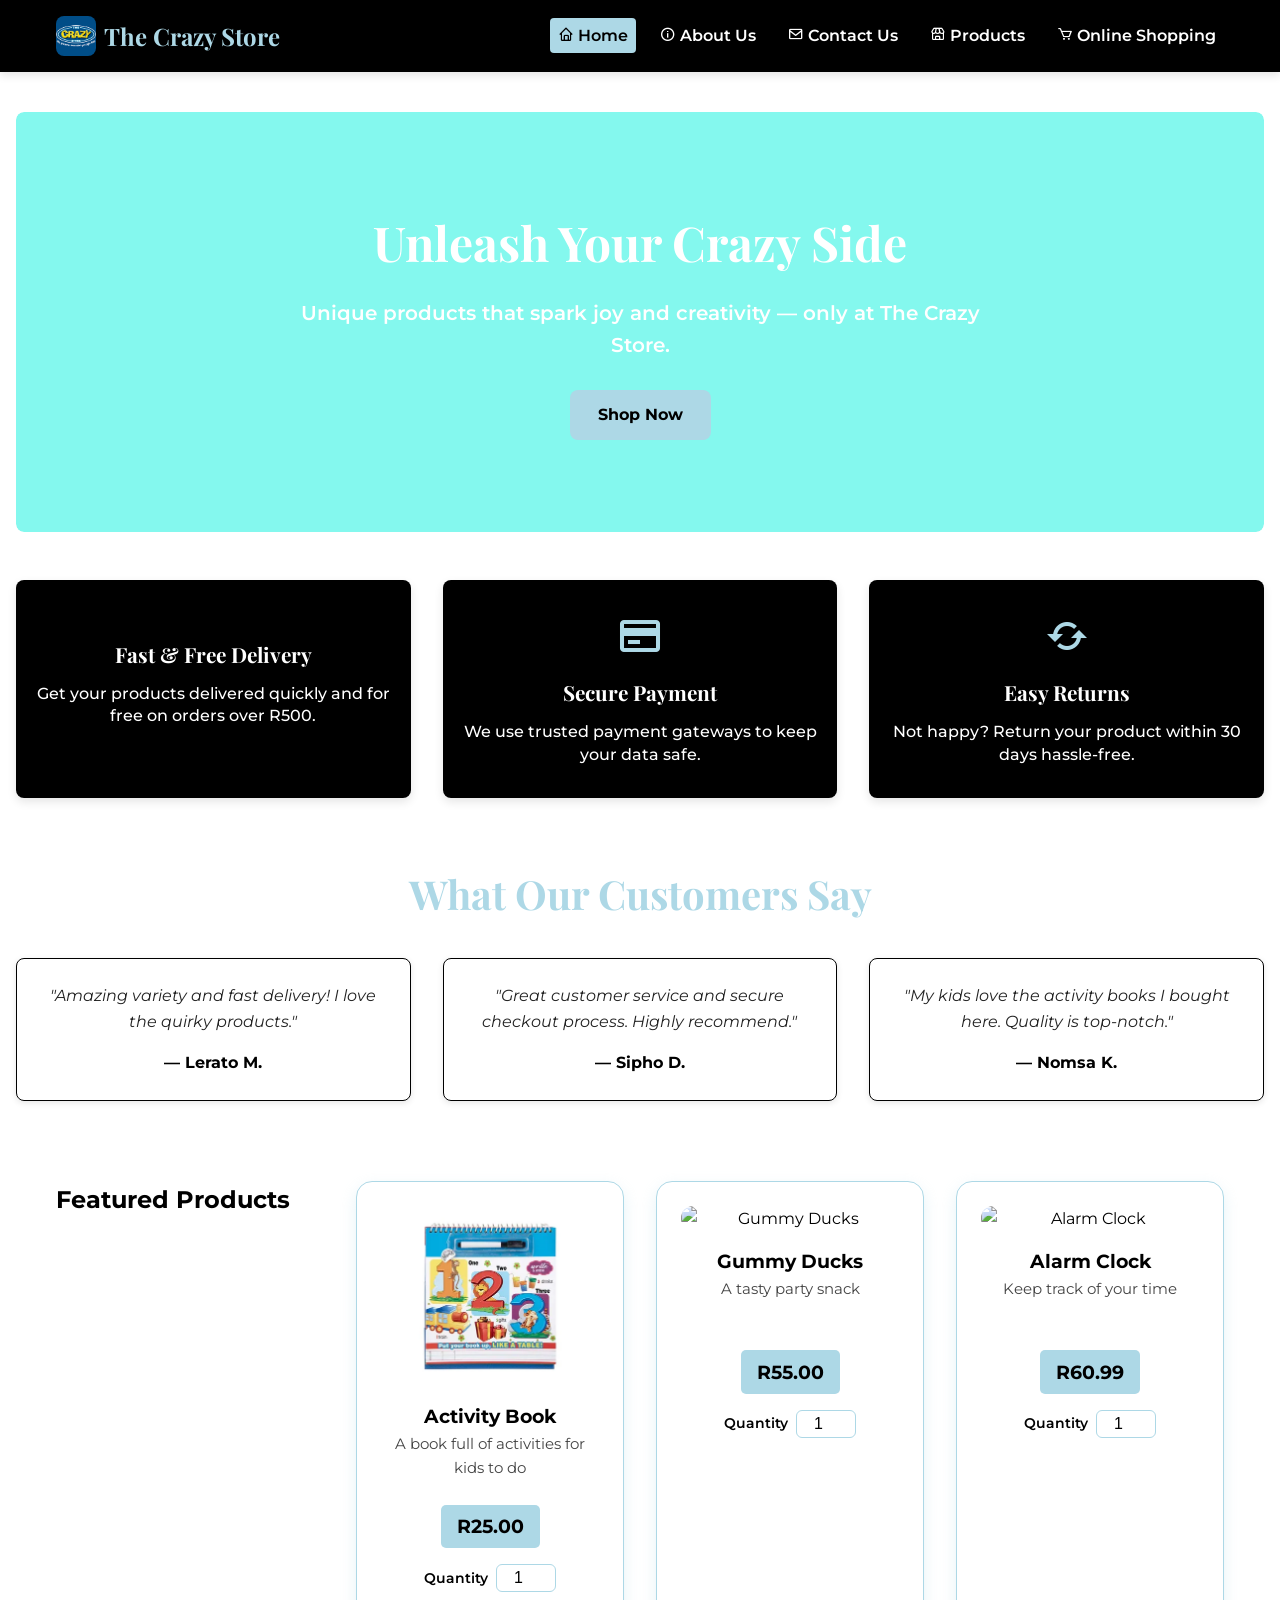
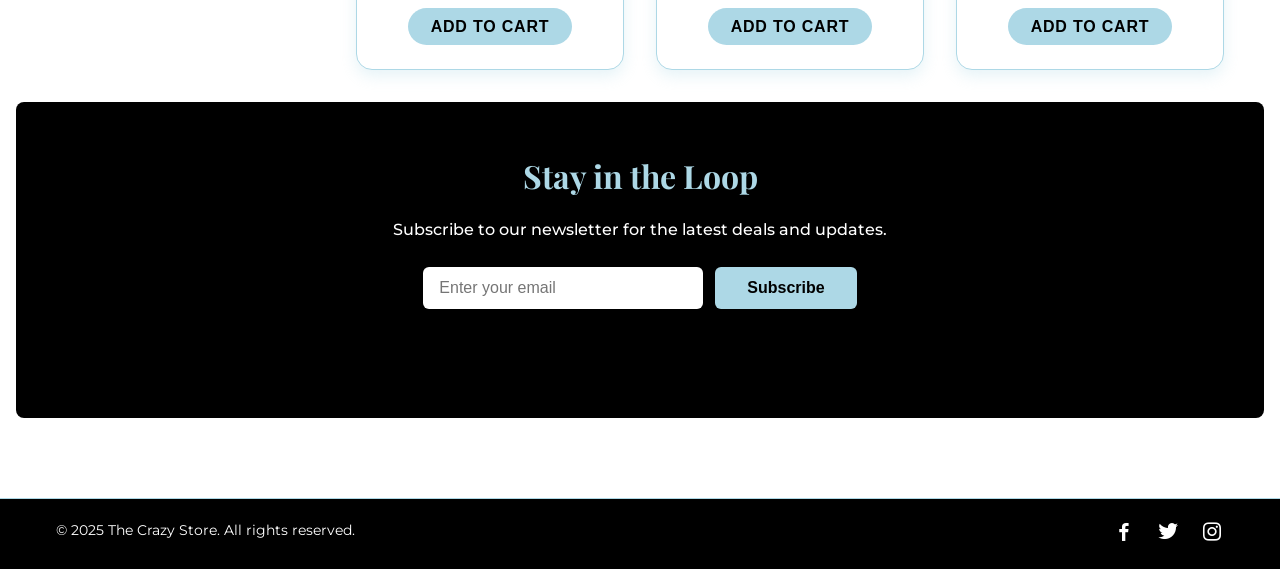
==== Crazy Store/index.html @ b0e495d2 "i have made some changes to my previous website which had poor styling and had a poor appearance" ====
<!DOCTYPE html>
<html lang="en">
<head>
  <meta charset="UTF-8" />
  <meta name="viewport" content="width=device-width, initial-scale=1" />
  <title>The Crazy Store - Home</title>

  <!-- Boxicons -->
  <link href="https://unpkg.com/boxicons@2.1.4/css/boxicons.min.css" rel="stylesheet" />

  <!-- Google Fonts -->
  <link href="https://fonts.googleapis.com/css2?family=Montserrat:wght@400;600&family=Playfair+Display:wght@700&display=swap" rel="stylesheet" />

  <!-- External CSS -->
  <link rel="stylesheet" href="style.css" />
</head>
<body>

  <header class="header">
    <div class="container nav-container">
      <div class="logo">
        <img src="images/logo.png" alt="The Crazy Store Logo" class="logo-img" />
        <h1>The Crazy Store</h1>
      </div>

      <nav class="nav" id="nav-menu" aria-label="Primary Navigation">
        <ul class="nav-list" id="nav-list">
          <li><a href="index.html" class="nav-link active"><i class='bx bx-home'></i> Home</a></li>
          <li><a href="about us.html" class="nav-link"><i class='bx bx-info-circle'></i> About Us</a></li>
          <li><a href="contact us.html" class="nav-link"><i class='bx bx-envelope'></i> Contact Us</a></li>
          <li><a href="products .html" class="nav-link"><i class='bx bx-store'></i> Products</a></li>
          <li><a href="online store.html" class="nav-link"><i class='bx bx-cart'></i> Online Shopping</a></li>
        </ul>
      </nav>

      <button class="hamburger" id="hamburger" aria-label="Toggle menu">
        <i class='bx bx-menu'></i>
      </button>
    </div>
    <section id="cart-summary">
  <h2>Cart Summary</h2>
  <ul id="cart-items"></ul>
  <p><strong>Total: R<span id="cart-total">0.00</span></strong></p>
</section>

  </header>

  <main>

    <!-- Hero Section -->
    <section class="hero">
      <div class="hero-overlay"></div>
      <div class="container hero-content">
        <h2>Unleash Your Crazy Side</h2>
        <p>Unique products that spark joy and creativity — only at The Crazy Store.</p>
        <a href="products .html" class="btn hero-btn">Shop Now</a>
      </div>
    </section>

    <!-- Features Section -->
    <section class="features container">
      <div class="feature">
        <i class='bx bx-truck'></i>
        <h3>Fast & Free Delivery</h3>
        <p>Get your products delivered quickly and for free on orders over R500.</p>
      </div>
      <div class="feature">
        <i class='bx bx-credit-card'></i>
        <h3>Secure Payment</h3>
        <p>We use trusted payment gateways to keep your data safe.</p>
      </div>
      <div class="feature">
        <i class='bx bx-refresh'></i>
        <h3>Easy Returns</h3>
        <p>Not happy? Return your product within 30 days hassle-free.</p>
      </div>
    </section>

    <!-- Testimonials Section -->
    <section class="testimonials container">
      <h2>What Our Customers Say</h2>
      <div class="testimonial-cards">
        <blockquote class="testimonial-card">
          <p>"Amazing variety and fast delivery! I love the quirky products."</p>
          <cite>— Lerato M.</cite>
        </blockquote>
        <blockquote class="testimonial-card">
          <p>"Great customer service and secure checkout process. Highly recommend."</p>
          <cite>— Sipho D.</cite>
        </blockquote>
        <blockquote class="testimonial-card">
          <p>"My kids love the activity books I bought here. Quality is top-notch."</p>
          <cite>— Nomsa K.</cite>
        </blockquote>
      </div>
    </section>

    <!-- Featured Products Section -->
    <section class="product-grid container">
      <h2>Featured Products</h2>

      <article class="product-card">
        <img src="images/activity book.webp" alt="Activity Book" />
        <h3>Activity Book</h3>
        <p>A book full of activities for kids to do</p>
        <span class="price">R25.00</span>
        <div class="quantity">
          <label for="quantity-1">Quantity</label>
          <input type="number" id="quantity-1" class="quantity-input" value="1" min="1" />
        </div>
        <button class="btn add-to-cart-btn">Add to Cart</button>
      </article>

      <article class="product-card">
        <img src="images/gummy ducks.webp" alt="Gummy Ducks" />
        <h3>Gummy Ducks</h3>
        <p>A tasty party snack</p>
        <span class="price">R55.00</span>
        <div class="quantity">
          <label for="quantity-2">Quantity</label>
          <input type="number" id="quantity-2" class="quantity-input" value="1" min="1" />
        </div>
        <button class="btn add-to-cart-btn">Add to Cart</button>
      </article>

      <article class="product-card">
        <img src="images/alarm clock.webp" alt="Alarm Clock" />
        <h3>Alarm Clock</h3>
        <p>Keep track of your time</p>
        <span class="price">R60.99</span>
        <div class="quantity">
          <label for="quantity-3">Quantity</label>
          <input type="number" id="quantity-3" class="quantity-input" value="1" min="1" />
        </div>
        <button class="btn add-to-cart-btn">Add to Cart</button>
      </article>
    </section>

    <!-- Newsletter Signup -->
    <section class="newsletter container">
      <h2>Stay in the Loop</h2>
      <p>Subscribe to our newsletter for the latest deals and updates.</p>
      <form id="newsletter-form" action="#" method="post" novalidate>
        <input type="email" name="email" id="email" placeholder="Enter your email" required />
        <button type="submit" class="btn">Subscribe</button>
      </form>
      <p id="form-message" role="alert" aria-live="polite"></p>
    </section>

  </main>

  <footer>
    <div class="container footer-container">
      <p>&copy; 2025 The Crazy Store. All rights reserved.</p>
      <div class="social-links">
        <a href="#" aria-label="Facebook"><i class='bx bxl-facebook'></i></a>
        <a href="#" aria-label="Twitter"><i class='bx bxl-twitter'></i></a>
        <a href="#" aria-label="Instagram"><i class='bx bxl-instagram'></i></a>
      </div>
    </div>
  </footer>

  <script src="script.js"></script>
</body>
</html>
---- Crazy Store/style.css ----
/* CSS Variables */
:root {
  --color-black: #000000;
  --color-white: #ffffff;
  --color-babyblue: #add8e6; /* baby blue */
  --shadow-color: rgba(0, 0, 0, 0.1);
  --font-main: 'Montserrat', sans-serif;
  --font-heading: 'Playfair Display', serif;
}

/* Reset */
* {
  margin: 0;
  padding: 0;
  box-sizing: border-box;
}

body {
  font-family: var(--font-main);
  color: var(--color-black);
  background-color: var(--color-white);
  line-height: 1.6;
  min-height: 100vh;
}

img {
  max-width: 100%;
  display: block;
  border-radius: 0.5rem;
}

/* HEADER */
header.header {
  background-color: var(--color-black);
  color: var(--color-white);
  padding: 1rem 0;
  position: fixed;
  width: 100%;
  top: 0;
  z-index: 1000;
  box-shadow: 0 4px 8px var(--shadow-color);
}

.nav-container {
  display: flex;
  justify-content: space-between;
  align-items: center;
  max-width: 1200px;
  margin: 0 auto;
  padding: 0 1rem;
  flex-wrap: wrap;
}

.logo {
  display: flex;
  align-items: center;
  gap: 0.5rem;
}

.logo h1 {
  font-family: var(--font-heading);
  font-size: 1.5rem;
  color: var(--color-babyblue);
}

.logo-img {
  width: 40px;
  height: 40px;
  object-fit: contain;
}

.nav {
  flex-grow: 1;
  text-align: right;
}

.nav-list {
  list-style: none;
  display: flex;
  justify-content: flex-end;
  gap: 1rem;
  flex-wrap: wrap;
}

.nav-link {
  text-decoration: none;
  color: var(--color-white);
  padding: 0.5rem;
  border-radius: 0.25rem;
  font-weight: 600;
  transition: background 0.3s;
}

.nav-link:hover,
.nav-link.active {
  background-color: var(--color-babyblue);
  color: var(--color-black);
}

.hamburger {
  display: none;
  background: none;
  border: none;
  color: var(--color-white);
  font-size: 1.8rem;
  cursor: pointer;
}

/* Show hamburger on small screens */
@media (max-width: 768px) {
  .nav-list {
    display: none;
    flex-direction: column;
    background-color: var(--color-black);
    position: absolute;
    top: 60px;
    right: 1rem;
    padding: 1rem;
    border-radius: 8px;
    width: 200px;
  }
  .nav-list.show {
    display: flex;
  }
  .hamburger {
    display: block;
  }
}

/* MAIN CONTAINER */
main {
  margin-top: 80px; /* leave space for fixed header */
  max-width: 1400px;
  margin-left: auto;
  margin-right: auto;
  padding: 2rem 1rem;
}

/* HERO SECTION */
.hero {
  position: relative;
  background: url('images/hero-bg.jpg') center/cover no-repeat;
  height: 420px;
  display: flex;
  align-items: center;
  justify-content: center;
  color: var(--color-white);
  text-align: center;
  padding: 0 1rem;
  border-radius: 8px;
  overflow: hidden;
  margin-bottom: 3rem;
}

.hero-overlay {
  position: absolute;
  inset: 0;
  background-color: rgba(10, 241, 222, 0.5); /*aqua tint */
  mix-blend-mode: multiply;
  z-index: 1;
  border-radius: 8px;
}

.hero-content {
  position: relative;
  z-index: 2;
  max-width: 700px;
}

.hero h2 {
  font-family: var(--font-heading);
  font-size: 3rem;
  margin-bottom: 1rem;
  font-weight: 700;
}

.hero p {
  font-size: 1.25rem;
  margin-bottom: 1.8rem;
  font-weight: 600;
}

/* Button Styles */
.btn {
  background-color: var(--color-babyblue);
  color: var(--color-black);
  border: none;
  padding: 0.75rem 1.75rem;
  font-weight: 700;
  font-size: 1rem;
  border-radius: 8px;
  cursor: pointer;
  transition: background-color 0.3s ease;
  text-decoration: none;
  display: inline-block;
}

.btn:hover {
  background-color: #9cc9de;
}

/* FEATURES SECTION */
.features {
  display: flex;
  justify-content: space-between;
  gap: 2rem;
  margin: 3rem 0;
  text-align: center;
}

.feature {
  flex: 1;
  background-color: var(--color-black);
  color: var(--color-white);
  padding: 2rem 1rem;
  border-radius: 8px;
  box-shadow: 0 4px 10px var(--shadow-color);
  transition: background-color 0.3s ease;
}

.feature i {
  font-size: 3rem;
  color: var(--color-babyblue);
  margin-bottom: 1rem;
}

.feature h3 {
  margin-bottom: 0.75rem;
  font-family: var(--font-heading);
  font-size: 1.3rem;
}

.feature p {
  font-size: 1rem;
  font-weight: 500;
  line-height: 1.4;
}

.feature:hover {
  background-color: var(--color-babyblue);
  color: var(--color-black);
  cursor: default;
}

/* TESTIMONIALS SECTION */
.testimonials {
  margin: 4rem 0 3rem;
  text-align: center;
}

.testimonials h2 {
  font-family: var(--font-heading);
  font-size: 2.5rem;
  color: var(--color-babyblue);
  margin-bottom: 2rem;
}

.testimonial-cards {
  display: grid;
  grid-template-columns: repeat(auto-fit, minmax(280px, 1fr));
  gap: 2rem;
}

.testimonial-card {
  border: 1px solid var(--color-black);
  padding: 1.5rem;
  border-radius: 8px;
  font-style: italic;
  background-color: var(--color-white);
  box-shadow: 0 2px 6px var(--shadow-color);
  transition: box-shadow 0.3s ease;
}

.testimonial-card:hover {
  box-shadow: 0 4px 12px var(--color-babyblue);
}

.testimonial-card p {
  margin-bottom: 1rem;
  color: #222;
}

.testimonial-card cite {
  display: block;
  font-weight: 700;
  color: var(--color-black);
  font-style: normal;
}



/* NEWSLETTER */
.newsletter {
  background-color: var(--color-black);
  color: var(--color-white);
  text-align: center;
  padding: 3rem 1rem;
  border-radius: 8px;
  margin-bottom: 3rem;
}

.newsletter h2 {
  font-family: var(--font-heading);
  font-size: 2rem;
  margin-bottom: 1rem;
  color: var(--color-babyblue);
}

.newsletter p {
  margin-bottom: 1.5rem;
  font-weight: 500;
}

.newsletter form {
  display: flex;
  justify-content: center;
  gap: 0.75rem;
  flex-wrap: wrap;
}

.newsletter input[type="email"] {
  padding: 0.75rem 1rem;
  border-radius: 6px;
  border: none;
  width: 280px;
  font-size: 1rem;
}

.newsletter button.btn {
  padding: 0.75rem 2rem;
  font-weight: 700;
  border-radius: 6px;
  cursor: pointer;
}

/* Feedback message */
#form-message {
  margin-top: 1rem;
  font-weight: 600;
}

/* FOOTER */
footer {
  background-color: var(--color-black);
  color: var(--color-white);
  text-align: center;
  padding: 1rem 0;
  border-top: 1px solid var(--color-babyblue);
}

.footer-container {
  max-width: 1200px;
  margin: 0 auto;
  padding: 0 1rem;
  display: flex;
  justify-content: space-between;
  align-items: center;
  flex-wrap: wrap;
}

.footer-container p {
  margin-bottom: 0.5rem;
  font-size: 0.9rem;
}

.social-links a {
  color: var(--color-white);
  margin-left: 1rem;
  font-size: 1.5rem;
  transition: color 0.3s;
}

.social-links a:hover {
  color: var(--color-babyblue);
}





.about-container {
  max-width: 900px;
  margin: 4rem auto 3rem;
  padding: 0 1.5rem;
  color: var(--primary-color); /* Black */
  font-family: var(--font-main);
  line-height: 1.7;
}

.about-container .main {
  font-family: var(--font-heading);
  font-weight: 700;
  font-size: 2.8rem;
  margin-bottom: 1.5rem;
  color: var(--primary-color);
  user-select: none;
  text-align: center;
}

.about-container p {
  font-size: 1.1rem;
  margin-bottom: 1.25rem;
  color: #2c3e50; /* A dark slate for easy reading */
}

.about-container section {
  margin-top: 3rem;
  border-left: 4px solid var(--accent-color);
  padding-left: 1.2rem;
}

.about-container section h2 {
  font-family: var(--font-heading);
  font-weight: 700;
  font-size: 1.9rem;
  margin-bottom: 1rem;
  color: var(--primary-color);
}

.about-container section p:last-child {
  margin-bottom: 0;
}





.contact-container {
  max-width: 700px;
  margin: 3rem auto 4rem auto;
  padding: 0 1.5rem;
  color: #34495e;
  font-family: 'Montserrat', sans-serif;
}

.contact-container h1.main {
  font-family: 'Playfair Display', serif;
  font-weight: 700;
  font-size: 2.8rem;
  margin-bottom: 2rem;
  text-align: center;
  user-select: none;
  color: #222;
}

.contact-container section {
  margin-bottom: 2.5rem;
}

.contact-container section h2 {
  font-family: 'Playfair Display', serif;
  font-weight: 700;
  font-size: 1.9rem;
  margin-bottom: 1rem;
  color: #2c3e50;
  border-bottom: 2px solid #3498db;
  padding-bottom: 0.25rem;
  user-select: none;
}

.contact-container p {
  font-size: 1.1rem;
  line-height: 1.6;
  color: #34495e;
}

.contact-container a {
  color: #2980b9;
  text-decoration: none;
  transition: color 0.3s ease;
}

.contact-container a:hover,
.contact-container a:focus {
  color: #1abc9c;
  outline: none;
}

/* Form Styles */
#contact-form {
  display: flex;
  flex-direction: column;
  gap: 1.1rem;
}

#contact-form label {
  font-weight: 600;
  font-size: 1rem;
  color: #34495e;
  user-select: none;
}

#contact-form label span {
  color: #e74c3c;
  margin-left: 0.15rem;
}

#contact-form input[type="text"],
#contact-form input[type="email"],
#contact-form textarea {
  font-family: 'Montserrat', sans-serif;
  font-size: 1rem;
  padding: 0.65rem 0.85rem;
  border: 2px solid #bdc3c7;
  border-radius: 6px;
  resize: vertical;
  transition: border-color 0.3s ease;
}

#contact-form input[type="text"]:focus,
#contact-form input[type="email"]:focus,
#contact-form textarea:focus {
  border-color: #3498db;
  outline: none;
  box-shadow: 0 0 8px rgba(52, 152, 219, 0.4);
}

.btn-submit {
  width: max-content;
  align-self: flex-start;
  background-color: #3498db;
  color: white;
  padding: 0.65rem 1.8rem;
  font-size: 1.1rem;
  font-weight: 700;
  border: none;
  border-radius: 6px;
  cursor: pointer;
  box-shadow: 0 5px 10px rgba(52, 152, 219, 0.4);
  transition: background-color 0.3s ease, box-shadow 0.3s ease;
}

.btn-submit:hover,
.btn-submit:focus {
  background-color: #2980b9;
  box-shadow: 0 7px 15px rgba(41, 128, 185, 0.6);
  outline: none;
}

/* Form message */
#form-message {
  font-size: 1rem;
  color: #27ae60;
  min-height: 1.3em;
}

/* Responsive tweaks */
@media (max-width: 600px) {
  .contact-container {
    padding: 0 1rem;
  }

  #contact-form {
    gap: 0.85rem;
  }

  .btn-submit {
    width: 100%;
    text-align: center;
  }
}



/* === ONLINE STORE PAGE === */
.store-intro {
  max-width: 1000px;
  margin: 3rem auto;
  padding: 2rem;
  font-family: 'Montserrat', sans-serif;
  font-size: 1.1rem;
  color: #333;
  background-color: #fff;
  box-shadow: 0 4px 12px rgba(0, 0, 0, 0.08);
  border-radius: 12px;
  line-height: 1.7;
  text-align: center;
}

.store-intro p {
  margin-bottom: 1.5rem;
  font-weight: 500;
}

.shop-link button {
  background-color: #000;
  color: #fff;
  padding: 0.9rem 2rem;
  font-size: 1rem;
  border: none;
  border-radius: 30px;
  cursor: pointer;
  font-weight: bold;
  transition: all 0.3s ease-in-out;
  box-shadow: 0 6px 15px rgba(0, 0, 0, 0.2);
}

.shop-link button:hover {
  background-color: #fff;
  color: #000;
  border: 2px solid #000;
  transform: scale(1.05);
}




/* === PRODUCT PAGE (BABY BLUE THEME) === */
.product-catalogue {
  max-width: 1200px;
  margin: 3rem auto;
  padding: 2rem;
  text-align: center;
  font-family: 'Montserrat', sans-serif;
  background-color: #ffffff;
  color: #000000;
}

.product-catalogue h1.main {
  font-family: 'Playfair Display', serif;
  font-size: 2.8rem;
  margin-bottom: 2rem;
  color: #000000;
  text-transform: uppercase;
  letter-spacing: 0.05em;
}

/* === Categories Section === */
.product-categories {
  margin-top: 2rem;
}

.product-categories h2 {
  font-size: 1.75rem;
  margin-bottom: 1.5rem;
  color: #000000;
}

.category-list {
  list-style: none;
  padding: 0;
  display: flex;
  flex-wrap: wrap;
  justify-content: center;
  gap: 1.5rem;
}

.category-btn {
  background: #ffffff;
  color: #000000;
  border: 2px solid #000000;
  padding: 1rem 2rem;
  font-weight: 600;
  font-size: 1rem;
  text-decoration: none;
  border-radius: 10px;
  transition: all 0.3s ease;
  box-shadow: 0 4px 8px rgba(0, 0, 0, 0.08);
  display: flex;
  align-items: center;
  gap: 0.5rem;
}

.category-btn:hover {
  background: #add8e6;
  color: #000000;
  box-shadow: 0 0 15px rgba(173, 216, 230, 0.6);
  transform: translateY(-3px);
}

/* === Product Grid === */
.product-grid {
  display: grid;
  grid-template-columns: repeat(auto-fit, minmax(260px, 1fr));
  gap: 2rem;
  padding: 2rem 1rem;
  max-width: 1200px;
  margin: 0 auto;
}

.product-card {
  background-color: #ffffff;
  border: 1px solid #add8e6;
  border-radius: 16px;
  box-shadow: 0 6px 15px rgba(173, 216, 230, 0.3);
  padding: 1.5rem;
  text-align: center;
  transition: transform 0.3s ease, box-shadow 0.3s ease;
  display: flex;
  flex-direction: column;
  align-items: center;
  width: 100%;
  min-height: 450px;
}

.product-card:hover {
  transform: translateY(-5px);
  box-shadow: 0 10px 25px rgba(173, 216, 230, 0.4);
}

.product-card img {
  border-radius: 12px;
  object-fit: cover;
  margin-bottom: 1rem;
  width: 100%;
  max-height: 180px;
}

.product-card h2 {
  font-family: 'Playfair Display', serif;
  font-weight: 700;
  font-size: 1.3rem;
  margin-bottom: 0.5rem;
  text-transform: capitalize;
  color: #000000;
  min-height: 40px;
}

.product-card p {
  font-size: 0.95rem;
  color: #444444;
  margin-bottom: 0.8rem;
  min-height: 60px;
}

.price {
  font-weight: 700;
  font-size: 1.2rem;
  color: #000000;
  background: #add8e6;
  padding: 0.4rem 1rem;
  border-radius: 5px;
  margin-bottom: 1rem;
  display: inline-block;
}

/* === Quantity Selector === */
.quantity {
  margin-bottom: 1rem;
  width: 100%;
  display: flex;
  justify-content: center;
  align-items: center;
  gap: 0.5rem;
}

.quantity label {
  font-weight: 600;
  font-size: 0.9rem;
  color: #000000;
}

.quantity input[type="number"] {
  width: 60px;
  padding: 0.25rem 0.5rem;
  border: 1.5px solid #add8e6;
  border-radius: 6px;
  font-size: 1rem;
  text-align: center;
  transition: border-color 0.3s ease;
}

.quantity input[type="number"]:focus {
  outline: none;
  border-color: #000000;
  box-shadow: 0 0 5px #add8e6;
}

/* === Button === */
.product-card button {
  margin-top: auto;
  background-color: #add8e6;
  color: #000000;
  border: none;
  padding: 0.6rem 1.4rem;
  font-weight: 700;
  font-size: 1rem;
  border-radius: 25px;
  cursor: pointer;
  transition: background-color 0.3s ease;
  text-transform: uppercase;
  letter-spacing: 0.05em;
}

.product-card button:hover {
  background-color: #000000;
  color: #ffffff;
}

/* === Mobile Responsive Fixes === */
@media (max-width: 768px) {
  .category-list {
    flex-direction: column;
    align-items: center;
  }

  .category-btn {
    width: 80%;
    justify-content: center;
  }

  .product-grid {
    padding: 1rem 0.5rem;
  }

  .product-card {
    padding: 1rem;
  }
}

#cart-summary {
  border: 2px dashed #ccc;
  padding: 1rem;
  margin: 2rem;
  background-color: #f9f9f9;
}
#cart-summary h2 {
  font-family: 'Playfair Display', serif;
  font-size: 1.8rem;
  margin-bottom: 1rem;
  color: #000000;
}
#cart-items {
  list-style: none;
  padding: 0;
  margin: 0;
}
#cart-items li {
  display: flex;
  justify-content: space-between;
  padding: 0.5rem 0;
  border-bottom: 1px solid #ddd;
}
#cart-items li:last-child {
  border-bottom: none;
}
#cart-total {
  font-weight: bold;
  color: #000000;
  font-size: 1.2rem;
}
#cart-summary p {
  font-size: 1.1rem;
  margin-top: 0.5rem;
}
/* Cart Summary Styles */
#cart-summary {
  position: fixed;
  right: 20px;
  top: 80px;
  width: 300px;
  background-color: var(--color-babyblue);
  color: var(--color-white);
  border-radius: 8px;
  box-shadow: 0 4px 12px rgba(0, 0, 0, 0.1);
  padding: 1.5rem;
}
#cart-summary h2 {
  font-family: 'Playfair Display', serif;
  font-size: 1.8rem;
  margin-bottom: 1rem;
  color: var(--color-white);
}
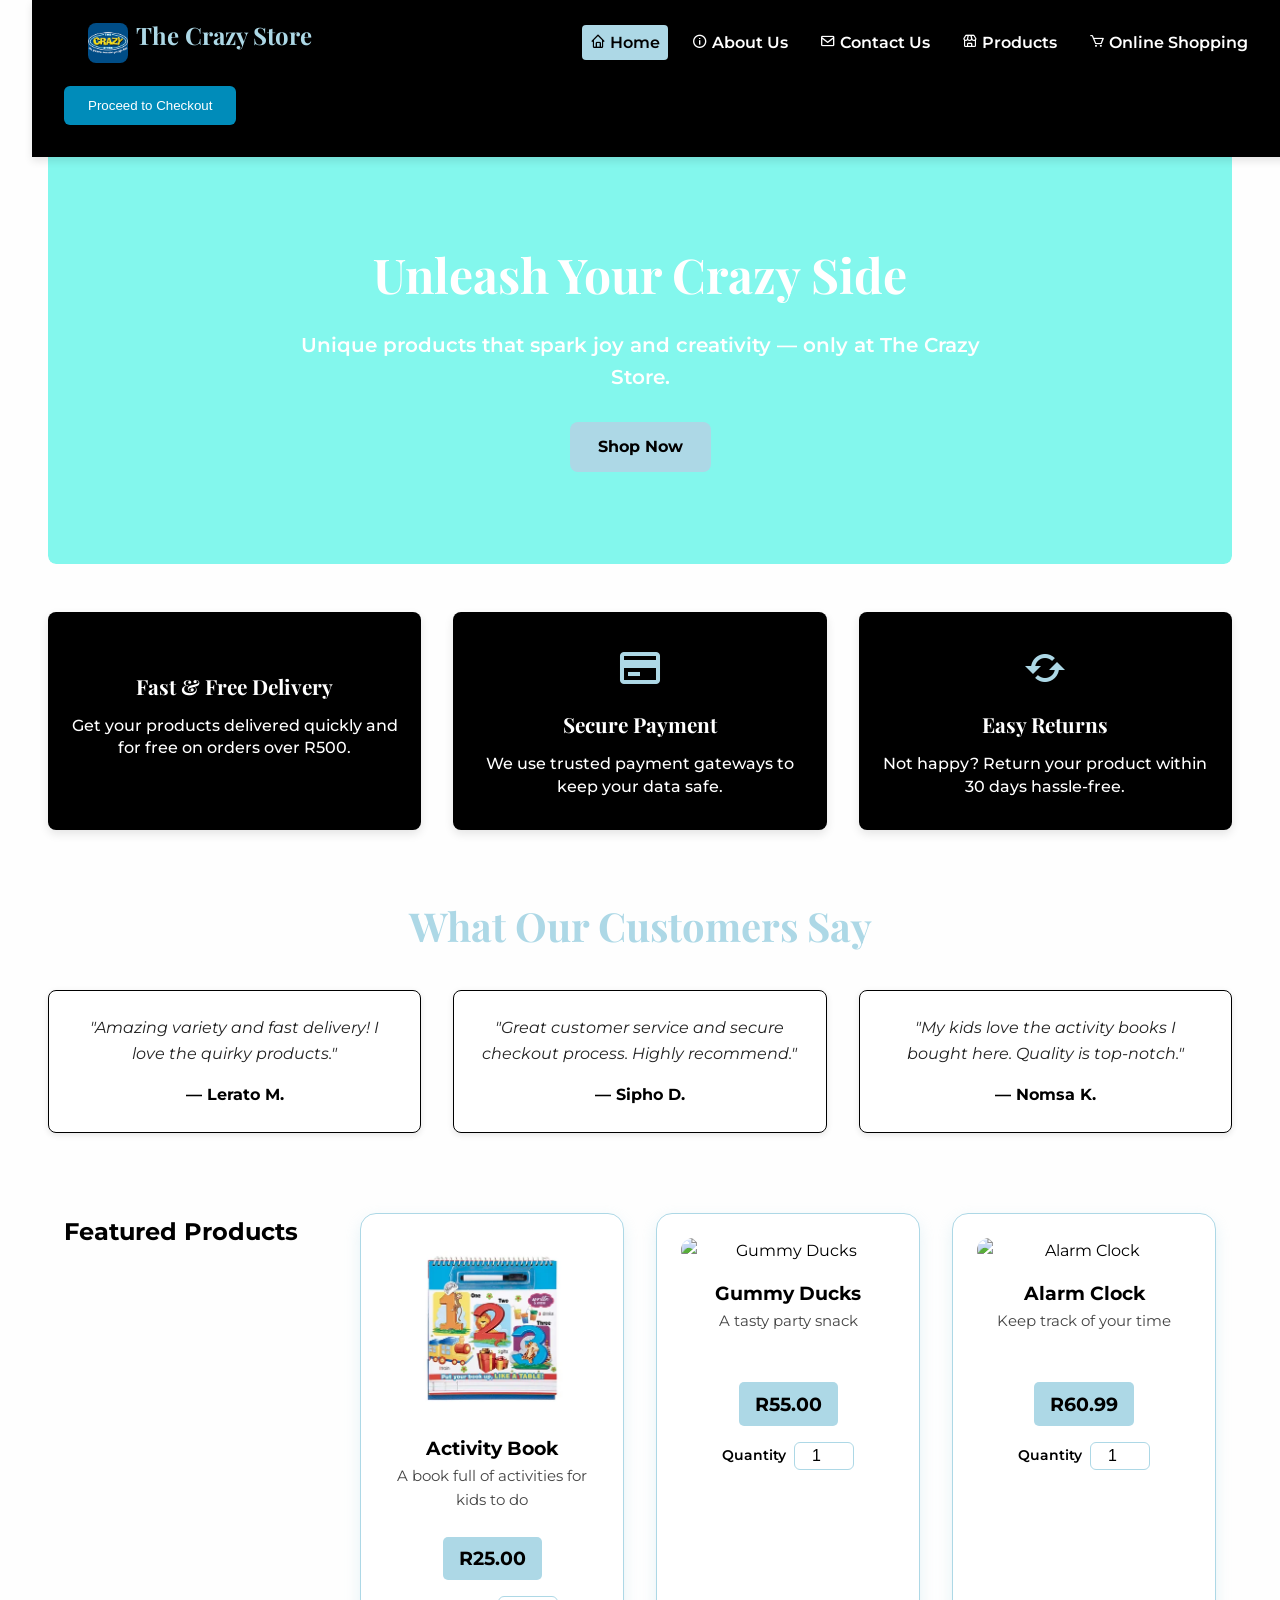
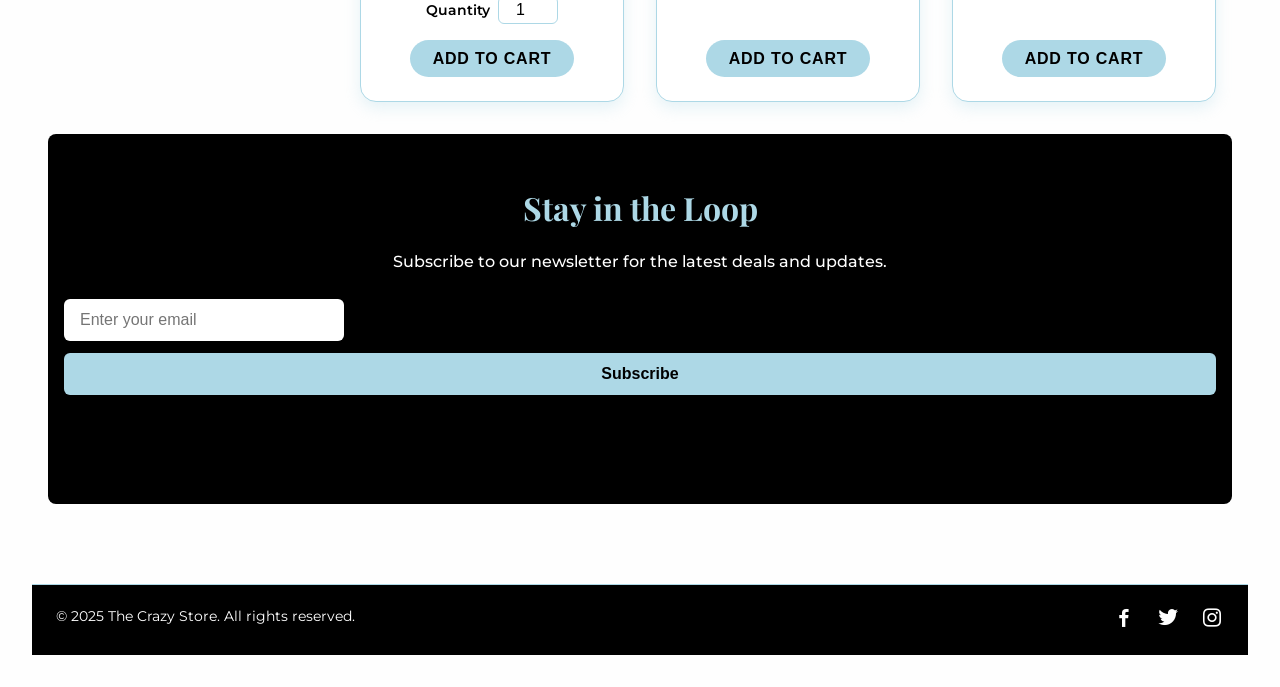
==== commit fdd6957b: "JUST ADDED A CHECKOUT HTML AND MODIFIED MY CART SUMMARY" ====
--- a/Crazy Store/index.html
+++ b/Crazy Store/index.html
@@ -42,6 +42,13 @@
   <ul id="cart-items"></ul>
   <p><strong>Total: R<span id="cart-total">0.00</span></strong></p>
 </section>
+    <div class="checkout-btn-container" style="margin: 1rem 2rem;">
+      <a href="CHECKOUT.HTML">
+        <button style="padding: 0.75rem 1.5rem; background-color: #008cba; color: white; border: none; border-radius: 6px; cursor: pointer;">
+          Proceed to Checkout
+        </button>
+      </a>
+    </div>
 
   </header>
 
--- a/Crazy Store/style.css
+++ b/Crazy Store/style.css
@@ -860,4 +860,141 @@
   font-size: 1.8rem;
   margin-bottom: 1rem;
   color: var(--color-white);
-}+}
+
+body {
+  font-family: 'Montserrat', sans-serif;
+  padding: 2rem;
+  background-color: #fefefe;
+}
+
+h1 {
+  margin-bottom: 1rem;
+}
+
+#checkout-cart {
+  margin-bottom: 2rem;
+  border: 1px solid #ddd;
+  padding: 1rem;
+  background-color: #f9f9f9;
+}
+
+#checkout-cart ul {
+  list-style: none;
+  padding-left: 0;
+}
+
+#checkout-cart li {
+  padding: 6px 0;
+}
+
+form {
+  display: flex;
+  flex-direction: column;
+  gap: 1rem;
+}
+
+input, textarea {
+  padding: 0.75rem;
+  border: 1px solid #ccc;
+  border-radius: 6px;
+}
+
+button {
+  padding: 0.75rem;
+  background-color: #008cba;
+  color: white;
+  border: none;
+  border-radius: 6px;
+  cursor: pointer;
+}
+
+button:hover {
+  background-color: #006a92;
+}
+
+#confirmation {
+  margin-top: 2rem;
+  background-color: #dff0d8;
+  color: #3c763d;
+  padding: 1rem;
+  border: 1px solid #c3e6cb;
+  display: none;
+}
+#confirmation p {
+  margin: 0;
+}
+#confirmation a {
+  color: #3c763d;
+  text-decoration: underline;
+}
+/* Responsive Styles */
+@media (max-width: 600px) { 
+  #cart-summary {
+    width: 90%;
+    right: 10px;
+    top: 60px;
+  }
+  
+  body {
+    padding: 1rem;
+  }
+  
+  h1 {
+    font-size: 1.5rem;
+  }
+  
+  #checkout-cart, form {
+    width: 100%;
+  }
+}
+/* Cart Item Styles */
+.cart-item {
+  display: flex;
+  justify-content: space-between;
+  align-items: center;
+  padding: 0.5rem 0;
+  border-bottom: 1px solid #ddd;
+}
+.cart-item img {
+  width: 50px;
+  height: 50px;
+  object-fit: cover;
+  border-radius: 6px;
+}
+.cart-item-details {
+  flex-grow: 1;
+  margin-left: 1rem;
+}
+.cart-item-details h3 {
+  margin: 0;
+  font-size: 1.1rem;
+  color: #333;
+}
+.cart-item-details p {
+  margin: 0.25rem 0;
+  color: #666;
+}
+.cart-item-quantity {
+  display: flex;
+  align-items: center;
+  gap: 0.5rem;
+}
+.cart-item-quantity input {
+  width: 50px;
+  padding: 0.25rem;
+  border: 1px solid #ccc;
+  border-radius: 4px;
+  text-align: center;
+}
+.cart-item-quantity button {
+  background-color: #008cba;
+  color: white;
+  border: none;
+  padding: 0.25rem 0.5rem;
+  border-radius: 4px;
+  cursor: pointer;
+}
+.cart-item-quantity button:hover {
+  background-color: #006a92;
+}
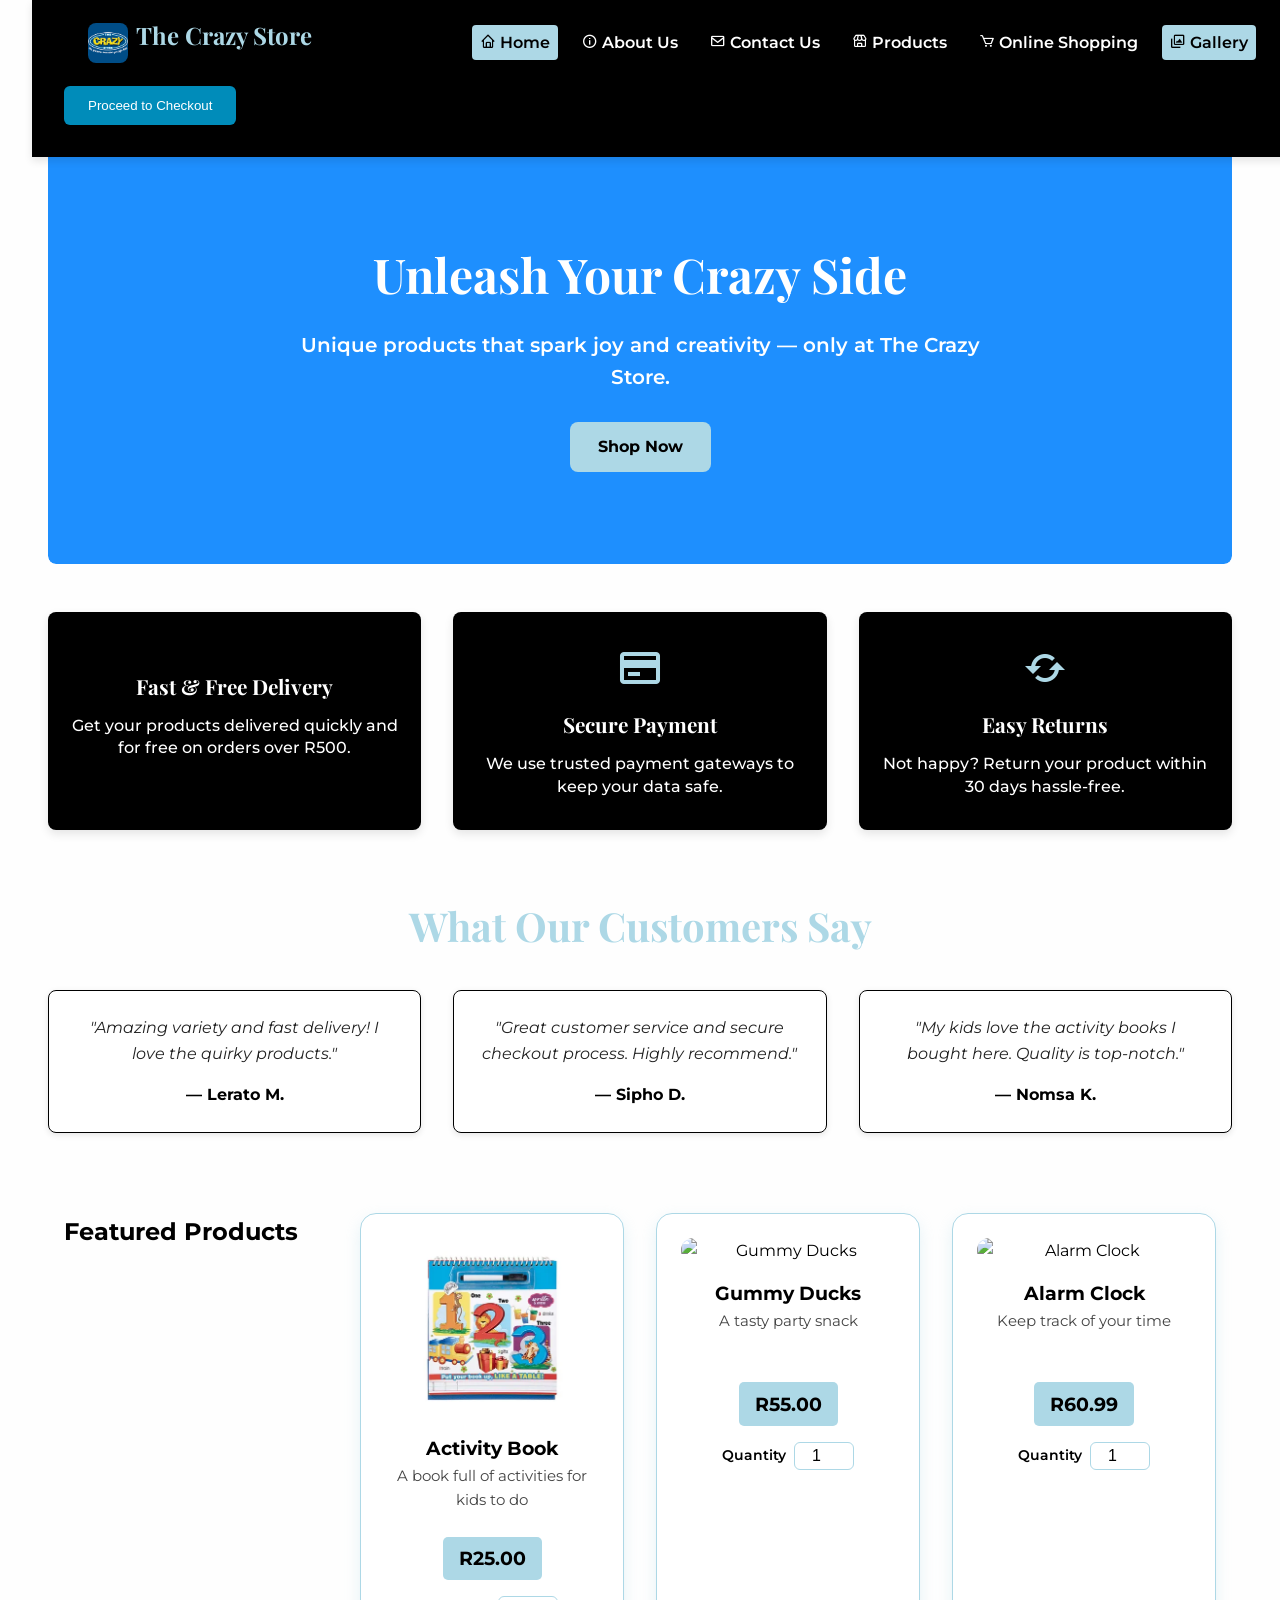
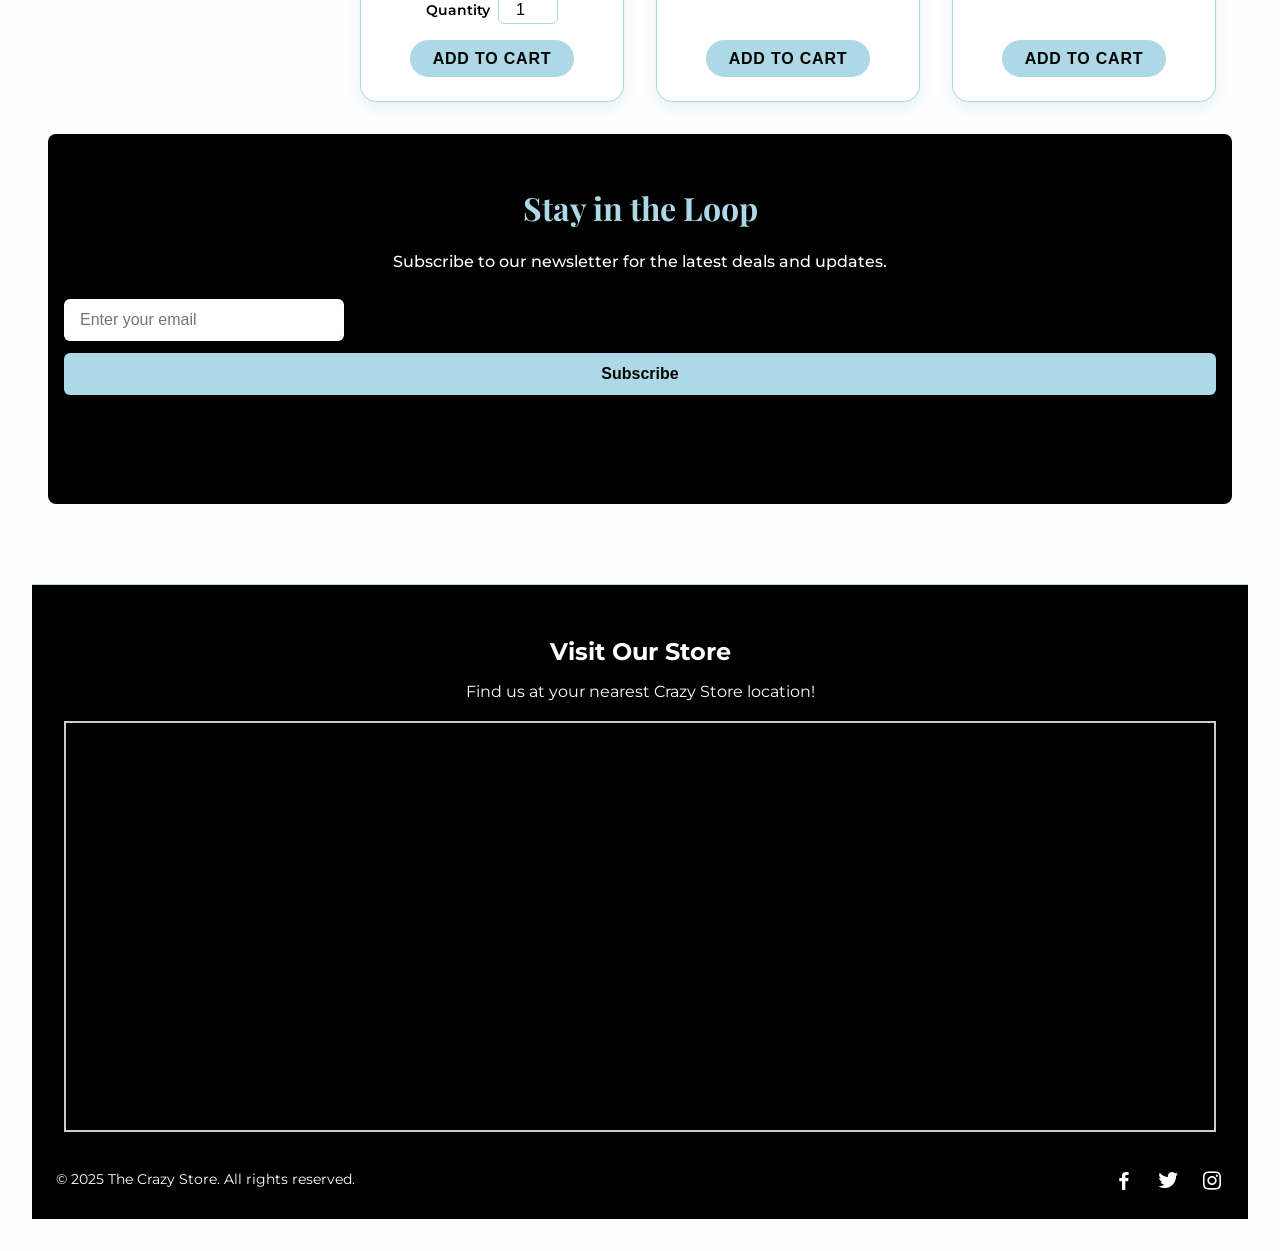
==== commit 20fbea7c: "I HAVE ADDED A GOOGLE MAPS FEATURE THAT ENABLES USERS TO LOOK FOR A NEARBY STORE AND I ALSO ADDED A " ====
--- a/Crazy Store/index.html
+++ b/Crazy Store/index.html
@@ -30,6 +30,7 @@
           <li><a href="contact us.html" class="nav-link"><i class='bx bx-envelope'></i> Contact Us</a></li>
           <li><a href="products .html" class="nav-link"><i class='bx bx-store'></i> Products</a></li>
           <li><a href="online store.html" class="nav-link"><i class='bx bx-cart'></i> Online Shopping</a></li>
+           <li><a href="gallery.html" class="nav-link active"><i class='bx bx-images'></i> Gallery</a></li>
         </ul>
       </nav>
 
@@ -157,6 +158,24 @@
   </main>
 
   <footer>
+
+    <section id="location" style="padding: 2rem;">
+  <h2 style="margin-bottom: 0.5rem;">Visit Our Store</h2>
+  <p>Find us at your nearest Crazy Store location!</p>
+
+  <div style="margin-top: 1rem; border: 2px solid #ccc;">
+    <iframe
+      src="https://www.google.com/maps/embed?pb=!1m18!1m12!1m3!1d3309.716847733322!2d18.423300115207516!3d-33.918861980642754!2m3!1f0!2f0!3f0!3m2!1i1024!2i768!4f13.1!3m3!1m2!1s0x1dcc5d20d6c83d01%3A0x8b08ac95b0c0416d!2sThe%20Crazy%20Store!5e0!3m2!1sen!2sza!4v1685251199994!5m2!1sen!2sza"
+      width="100%"
+      height="400"
+      style="border:0;"
+      allowfullscreen=""
+      loading="lazy"
+      referrerpolicy="no-referrer-when-downgrade">
+    </iframe>
+  </div>
+</section>
+
     <div class="container footer-container">
       <p>&copy; 2025 The Crazy Store. All rights reserved.</p>
       <div class="social-links">
--- a/Crazy Store/style.css
+++ b/Crazy Store/style.css
@@ -155,7 +155,7 @@
 .hero-overlay {
   position: absolute;
   inset: 0;
-  background-color: rgba(10, 241, 222, 0.5); /*aqua tint */
+  background-color: dodgerblue; 
   mix-blend-mode: multiply;
   z-index: 1;
   border-radius: 8px;
@@ -998,3 +998,242 @@
 .cart-item-quantity button:hover {
   background-color: #006a92;
 }
+
+.search-container {
+  display: flex;
+  justify-content: center;
+  margin: 2rem;
+}
+
+#search-bar {
+  width: 60%;
+  padding: 0.75rem;
+  font-size: 1rem;
+  border: 2px solid #ccc;
+  border-radius: 8px;
+  outline: none;
+}
+
+#search-bar:focus {
+  border-color: #008cba;
+}
+/* Search Results */
+.search-results {
+  max-width: 1200px;
+  margin: 0 auto;
+  padding: 1rem;
+}
+.search-results h2 {
+  font-family: 'Playfair Display', serif;
+  font-size: 2rem;
+  margin-bottom: 1.5rem;
+  color: #000000;
+}
+.search-results ul {
+  list-style: none;
+  padding: 0;
+}
+.search-results li {
+  display: flex;
+  align-items: center;
+  padding: 0.5rem 0;
+  border-bottom: 1px solid #ddd;
+}
+.search-results li img {
+  width: 60px;
+  height: 60px;
+  object-fit: cover;
+  border-radius: 6px;
+  margin-right: 1rem;
+}
+.search-results li h3 {
+  font-size: 1.2rem;
+  color: #000000;
+  margin: 0;
+}
+.search-results li p {
+  margin: 0.25rem 0;
+  color: #666;
+}
+.search-results li .price {
+  font-weight: bold;
+  color: #000000;
+  margin-top: 0.5rem;
+}
+.search-results li .add-to-cart {
+  margin-left: auto;
+  background-color: #008cba;
+  color: white;
+  padding: 0.5rem 1rem;
+  border: none;
+  border-radius: 6px;
+  cursor: pointer;
+}
+.search-results li .add-to-cart:hover {
+  background-color: #006a92;
+}
+/* Cart Page Styles */
+.cart-page {
+  max-width: 1200px;
+  margin: 3rem auto;
+  padding: 2rem;
+  font-family: 'Montserrat', sans-serif;
+  background-color: #ffffff;
+  color: #000000;
+}
+.cart-page h1 {
+  font-family: 'Playfair Display', serif;
+  font-size: 2.8rem;
+  margin-bottom: 2rem;
+  color: #000000;
+}
+.cart-page table {
+  width: 100%;
+  border-collapse: collapse;
+  margin-bottom: 2rem;
+}
+.cart-page th, .cart-page td {
+  padding: 1rem;
+  text-align: left;
+  border-bottom: 1px solid #ddd;
+}
+.cart-page th {
+  background-color: #f2f2f2;
+  font-weight: bold;
+}
+.cart-page td img {
+  width: 60px;
+  height: 60px;
+  object-fit: cover;
+  border-radius: 6px;
+}
+.cart-page td .product-name {
+  font-weight: bold;
+  color: #000000;
+}
+.cart-page td .product-price {
+  color: #000000;
+  font-weight: bold;
+}
+.cart-page td .product-quantity {
+  display: flex;
+  align-items: center;
+  gap: 0.5rem;
+}
+.cart-page td .product-quantity input {
+  width: 60px;
+  padding: 0.25rem;
+  border: 1px solid #ccc;
+  border-radius: 4px;
+  text-align: center;
+}
+.cart-page td .product-quantity button {
+  background-color: #008cba;
+  color: white;
+  border: none;
+  padding: 0.25rem 0.5rem;
+  border-radius: 4px;
+  cursor: pointer;
+}
+.cart-page td .product-quantity button:hover {
+  background-color: #006a92;
+}
+.cart-page td .remove-item {
+  background-color: #e74c3c;
+  color: white;
+  border: none;
+  padding: 0.5rem 1rem;
+  border-radius: 6px;
+  cursor: pointer;
+}
+.cart-page td .remove-item:hover {
+  background-color: #c0392b;
+}
+.cart-page .total {
+  font-weight: bold;
+  font-size: 1.2rem;
+  color: #000000;
+  text-align: right;
+}
+.cart-page .checkout-btn {
+  display: inline-block;
+  background-color: #008cba;
+  color: white;
+  padding: 0.75rem 1.5rem;
+  border: none;
+  border-radius: 6px;
+  cursor: pointer;
+  text-decoration: none;
+  font-weight: bold;
+}
+.cart-page .checkout-btn:hover {
+  background-color: #006a92;
+}
+/* Responsive Styles */
+@media (max-width: 768px) {
+  .cart-page table {
+    font-size: 0.9rem;
+  }
+  
+  .cart-page th, .cart-page td {
+    padding: 0.75rem;
+  }
+  
+  .cart-page td img {
+    width: 50px;
+    height: 50px;
+  }
+  
+  .cart-page td .product-quantity input {
+    width: 50px;
+  }
+  
+  .cart-page td .remove-item,
+  .cart-page .checkout-btn {
+    padding: 0.5rem 1rem;
+  }
+}
+/* Responsive Styles */
+@media (max-width: 600px) {
+  .product-catalogue {
+    padding: 1rem;
+  }
+
+  .product-catalogue h1.main {
+    font-size: 2.2rem;
+  }
+
+  .product-grid {
+    grid-template-columns: repeat(auto-fit, minmax(200px, 1fr));
+    padding: 1rem;
+  }
+
+  .product-card {
+    padding: 1rem;
+    min-height: auto;
+  }
+
+  .product-card img {
+    max-height: 150px;
+  }
+}
+.gallery-grid {
+  display: grid;
+  grid-template-columns: repeat(auto-fit, minmax(250px, 1fr));
+  gap: 1rem;
+  padding: 2rem;
+}
+
+.gallery-grid img {
+  width: 100%;
+  height: auto;
+  border-radius: 8px;
+  box-shadow: 0 2px 6px rgba(0, 0, 0, 0.2);
+  transition: transform 0.3s ease;
+}
+
+.gallery-grid img:hover {
+  transform: scale(1.05);
+}
+
+
